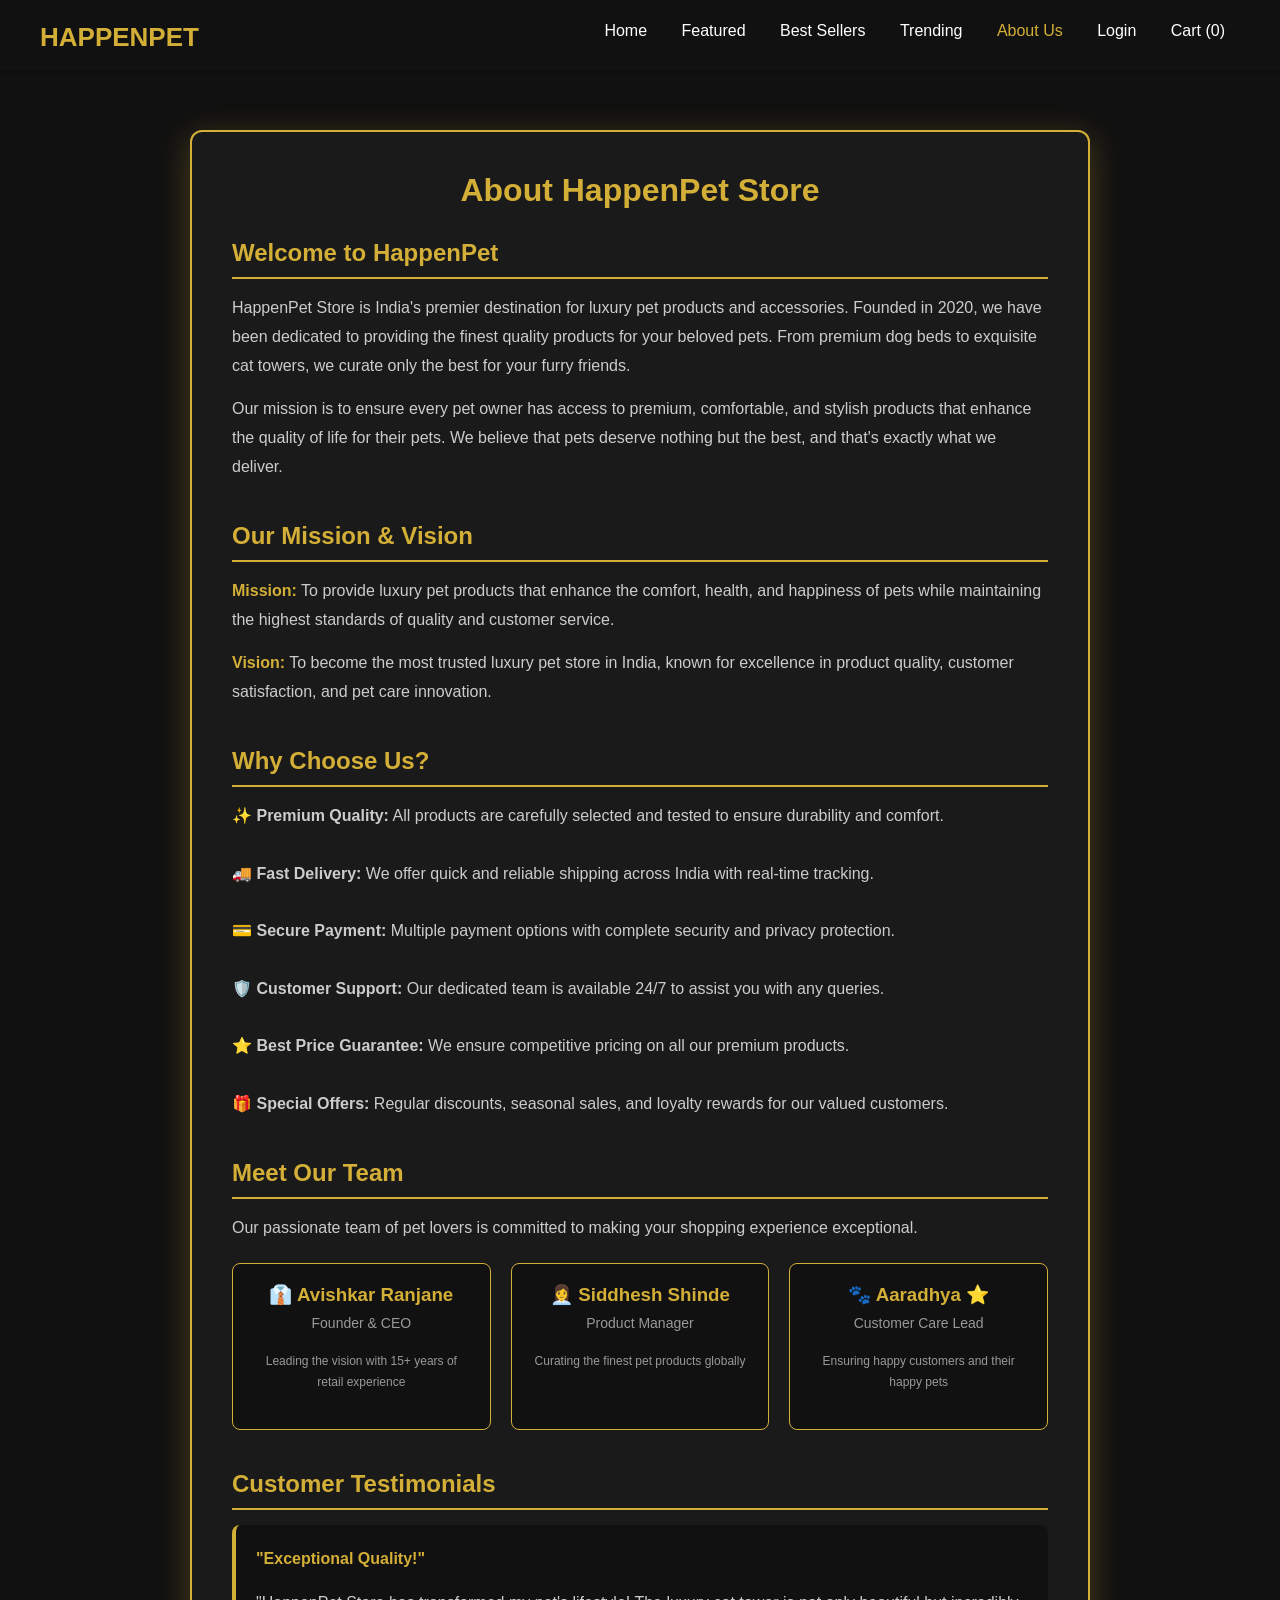
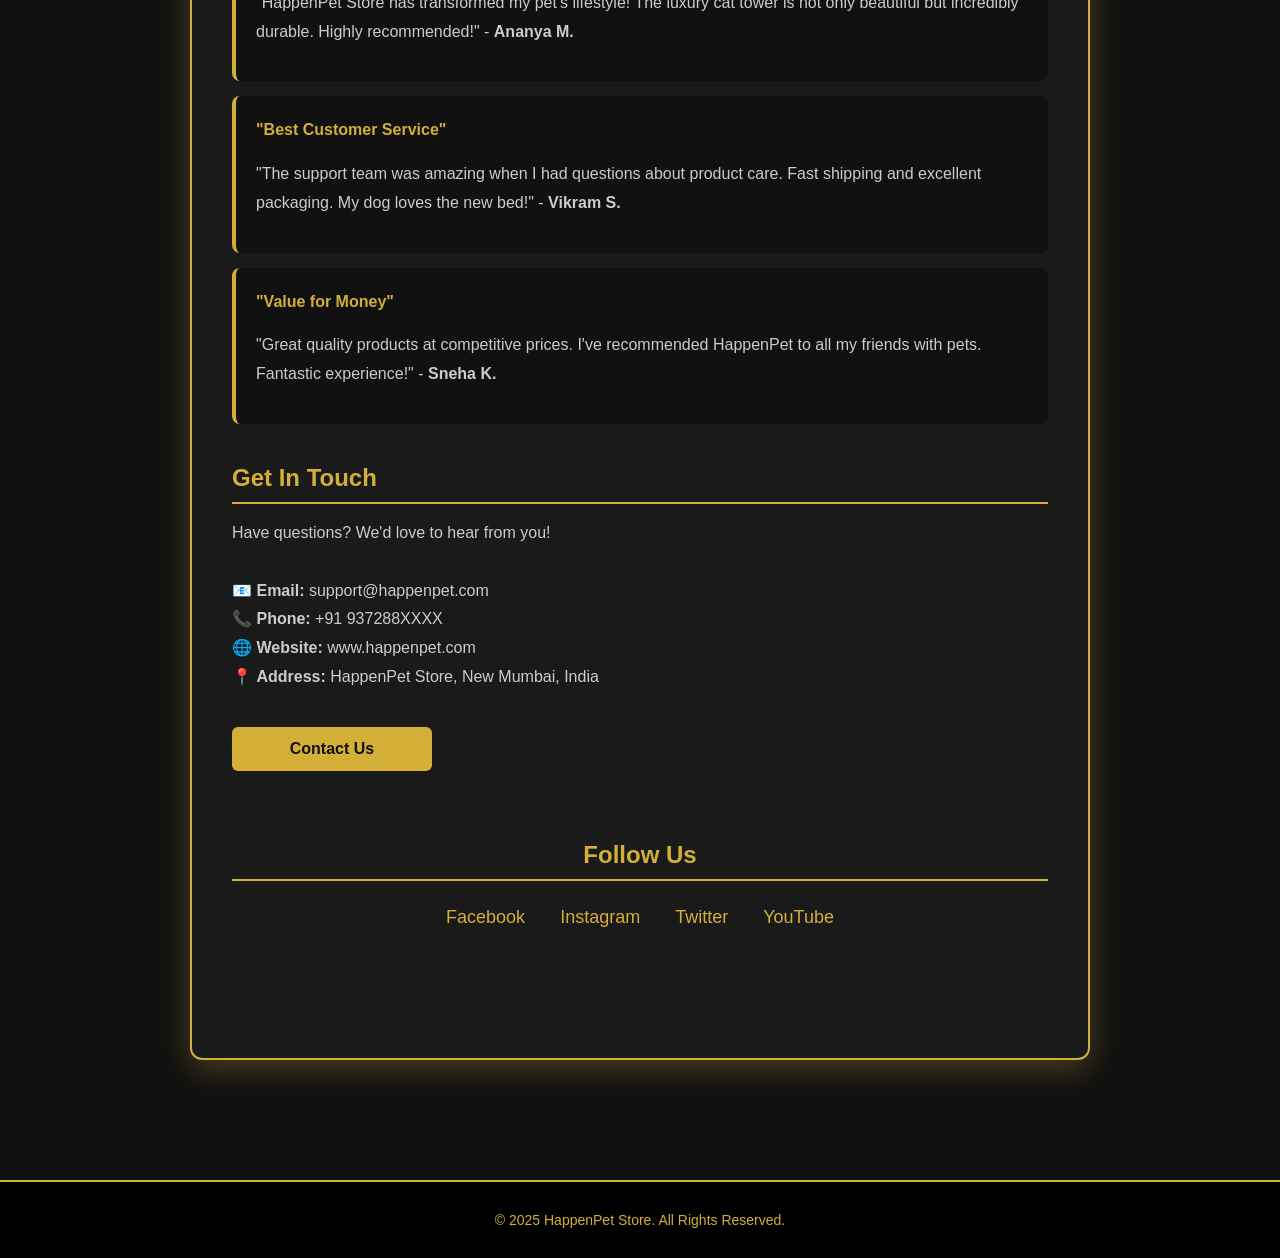
==== aboutus.html @ 40be367d "Add files via upload" ====
<!DOCTYPE html>
<html lang="en">
<head>
    <title>About Us - HappenPet Store</title>
    <link rel="stylesheet" href="style2.css">
</head>
<body>

<!-- ==============================
        NAVIGATION BAR
================================= -->
<header class="navbar">
    <div class="logo">HAPPENPET</div>
    <nav>
        <a href="index.html">Home</a>
        <a href="index.html#featured">Featured</a>
        <a href="index.html#best">Best Sellers</a>
        <a href="index.html#trending">Trending</a>
        <a href="aboutus.html" style="color:#d4af37;">About Us</a>
        <a href="login.html">Login</a>
        <a href="cart.html" id="cart-btn">Cart (0)</a>
    </nav>
</header>

<!-- ==============================
        ABOUT PAGE CONTENT
================================= -->
<div class="about-page">
    <div class="about-container">
        <h1>About HappenPet Store</h1>

        <!-- About Section -->
        <div class="about-section">
            <h2>Welcome to HappenPet</h2>
            <p>
                HappenPet Store is India's premier destination for luxury pet products and accessories. Founded in 2020, 
                we have been dedicated to providing the finest quality products for your beloved pets. From premium dog beds 
                to exquisite cat towers, we curate only the best for your furry friends.
            </p>
            <p>
                Our mission is to ensure every pet owner has access to premium, comfortable, and stylish products that enhance 
                the quality of life for their pets. We believe that pets deserve nothing but the best, and that's exactly what we deliver.
            </p>
        </div>

        <!-- Mission & Vision -->
        <div class="about-section">
            <h2>Our Mission & Vision</h2>
            <p>
                <strong style="color:#d4af37;">Mission:</strong> To provide luxury pet products that enhance the comfort, 
                health, and happiness of pets while maintaining the highest standards of quality and customer service.
            </p>
            <p style="margin-top:15px;">
                <strong style="color:#d4af37;">Vision:</strong> To become the most trusted luxury pet store in India, 
                known for excellence in product quality, customer satisfaction, and pet care innovation.
            </p>
        </div>

        <!-- Why Choose Us -->
        <div class="about-section">
            <h2>Why Choose Us?</h2>
            <p>
                ✨ <strong>Premium Quality:</strong> All products are carefully selected and tested to ensure durability and comfort.<br><br>
                🚚 <strong>Fast Delivery:</strong> We offer quick and reliable shipping across India with real-time tracking.<br><br>
                💳 <strong>Secure Payment:</strong> Multiple payment options with complete security and privacy protection.<br><br>
                🛡️ <strong>Customer Support:</strong> Our dedicated team is available 24/7 to assist you with any queries.<br><br>
                ⭐ <strong>Best Price Guarantee:</strong> We ensure competitive pricing on all our premium products.<br><br>
                🎁 <strong>Special Offers:</strong> Regular discounts, seasonal sales, and loyalty rewards for our valued customers.
            </p>
        </div>

        <!-- Team Section -->
        <div class="about-section">
            <h2>Meet Our Team</h2>
            <p>Our passionate team of pet lovers is committed to making your shopping experience exceptional.</p>
            
            <div class="team-grid">
                <div class="team-member">
                    <h3>👔 Avishkar Ranjane</h3>
                    <p>Founder & CEO</p>
                    <p style="font-size:12px; margin-top:10px;">Leading the vision with 15+ years of retail experience</p>
                </div>
                <div class="team-member">
                    <h3>👩‍💼 Siddhesh Shinde</h3>
                    <p>Product Manager</p>
                    <p style="font-size:12px; margin-top:10px;">Curating the finest pet products globally</p>
                </div>
                <div class="team-member">
                    <h3>🐾 Aaradhya ⭐</h3>
                    <p>Customer Care Lead</p>
                    <p style="font-size:12px; margin-top:10px;">Ensuring happy customers and their happy pets</p>
                </div>
            </div>
        </div>

        <!-- Testimonials -->
        <div class="about-section">
            <h2>Customer Testimonials</h2>
            <div style="background:#111; padding:20px; border-radius:8px; border-left:4px solid #d4af37; margin-top:15px;">
                <p><strong style="color:#d4af37;">"Exceptional Quality!"</strong></p>
                <p style="color:#ccc; margin-top:10px;">
                    "HappenPet Store has transformed my pet's lifestyle! The luxury cat tower is not only beautiful but incredibly durable. 
                    Highly recommended!" - <strong>Ananya M.</strong>
                </p>
            </div>
            <div style="background:#111; padding:20px; border-radius:8px; border-left:4px solid #d4af37; margin-top:15px;">
                <p><strong style="color:#d4af37;">"Best Customer Service"</strong></p>
                <p style="color:#ccc; margin-top:10px;">
                    "The support team was amazing when I had questions about product care. Fast shipping and excellent packaging. 
                    My dog loves the new bed!" - <strong>Vikram S.</strong>
                </p>
            </div>
            <div style="background:#111; padding:20px; border-radius:8px; border-left:4px solid #d4af37; margin-top:15px;">
                <p><strong style="color:#d4af37;">"Value for Money"</strong></p>
                <p style="color:#ccc; margin-top:10px;">
                    "Great quality products at competitive prices. I've recommended HappenPet to all my friends with pets. 
                    Fantastic experience!" - <strong>Sneha K.</strong>
                </p>
            </div>
        </div>

        <!-- Contact Info -->
        <div class="about-section">
            <h2>Get In Touch</h2>
            <p>
                Have questions? We'd love to hear from you!<br><br>
                📧 <strong>Email:</strong> support@happenpet.com<br>
                📞 <strong>Phone:</strong> +91 937288XXXX<br>
                🌐 <strong>Website:</strong> www.happenpet.com<br>
                📍 <strong>Address:</strong> HappenPet Store, New Mumbai, India
            </p>
            
            <button class="btn-primary" style="margin-top:20px; width:200px;" onclick="window.location.href='login.html#signup'">
                Contact Us
            </button>
        </div>

        <!-- Social Media -->
        <div class="about-section" style="text-align:center; padding:30px 0;">
            <h2>Follow Us</h2>
            <p style="font-size:18px; margin-top:20px;">
                <a href="#" style="color:#d4af37; text-decoration:none; margin:0 15px;">Facebook</a>
                <a href="#" style="color:#d4af37; text-decoration:none; margin:0 15px;">Instagram</a>
                <a href="#" style="color:#d4af37; text-decoration:none; margin:0 15px;">Twitter</a>
                <a href="#" style="color:#d4af37; text-decoration:none; margin:0 15px;">YouTube</a>
            </p>
        </div>
    </div>
</div>

<!-- ==============================
        FOOTER
================================= -->
<footer>
    <p>© 2025 HappenPet Store. All Rights Reserved.</p>
</footer>

<script>
let cartCount = 0;

// Load cart count on page load
window.onload = () => {
    let savedCount = localStorage.getItem("cartCount");
    if (savedCount) {
        cartCount = parseInt(savedCount);
        document.getElementById("cart-btn").innerText = `Cart (${cartCount})`;
    }
};
</script>

</body>
</html>
---- style2.css ----
/* ==============================
    GLOBAL STYLES
================================= */
* {
    margin: 0; 
    padding: 0; 
    box-sizing: border-box; 
    font-family: Arial, sans-serif;
}

html {
    scroll-behavior: smooth;
}

body {
    background: #111; 
    color: #fff;
}

/* ==============================
    NAVBAR
================================= */
.navbar {
    height: 70px;
    position: fixed; 
    top: 0; 
    width: 100%; 
    background: #111; 
    display: flex; 
    justify-content: space-between; 
    padding: 22px 40px; 
    z-index: 500; 
    box-shadow: 0 1px 5px rgba(0, 0, 0, 0.5);
}

.logo {
    font-size: 26px; 
    font-weight: bold; 
    color: #d4af37;
}

nav a {
    align-items: center;
    margin: 0 15px; 
    text-decoration: none; 
    color: #fff; 
    font-weight: 500;
    height: 50px;
    transition: 0.3s;
}

nav a:hover {
    color: #d4af37; 
}

/* ==============================
    ABOUT PAGE
================================= */
.about-page {
    min-height: 100vh;
    padding-top: 70px;
    padding-bottom: 60px;
}

.about-container {
    max-width: 900px;
    margin: 60px auto;
    background: #1a1a1a;
    padding: 40px;
    border-radius: 12px;
    border: 2px solid #d4af37;
    box-shadow: 0 8px 32px rgba(212, 175, 55, 0.3);
}

.about-container h1 {
    color: #d4af37;
    text-align: center;
    margin-bottom: 30px;
    font-size: 32px;
}

.about-section {
    margin-bottom: 40px;
}

.about-section h2 {
    color: #d4af37;
    font-size: 24px;
    margin-bottom: 15px;
    border-bottom: 2px solid #d4af37;
    padding-bottom: 10px;
}

.about-section p {
    color: #ccc;
    line-height: 1.8;
    margin-bottom: 15px;
}

.team-grid {
    display: grid;
    grid-template-columns: repeat(3, 1fr);
    gap: 20px;
    margin-top: 20px;
}

.team-member {
    background: #111;
    padding: 20px;
    border-radius: 8px;
    text-align: center;
    border: 1px solid #d4af37;
    transition: 0.3s;
}

.team-member:hover {
    box-shadow: 0 4px 14px rgba(212, 175, 55, 0.4);
    transform: translateY(-3px);
}

.team-member h3 {
    color: #d4af37;
    margin-bottom: 5px;
}

.team-member p {
    color: #999;
    font-size: 14px;
}

.btn-primary {
    width: 100%;
    padding: 13px;
    background: #d4af37;
    color: #111;
    border: none;
    border-radius: 6px;
    font-weight: bold;
    font-size: 16px;
    cursor: pointer;
    transition: 0.3s;
    margin-top: 20px;
}

.btn-primary:hover {
    background: #f0c45f;
    box-shadow: 0 6px 18px rgba(212, 175, 55, 0.5);
    transform: translateY(-2px);
}

/* ==============================
    FOOTER
================================= */
footer {
    padding: 30px 20px; 
    background: #000; 
    color: #d4af37; 
    text-align: center;
    border-top: 2px solid #d4af37;
}

footer p {
    font-size: 14px;
}

/* ==============================
    RESPONSIVE
================================= */
@media(max-width: 900px) {
    .team-grid {
        grid-template-columns: repeat(2, 1fr);
    }
}

@media(max-width: 600px) {
    .about-container {
        max-width: 90%; 
        margin: 40px auto;
    }
    
    .team-grid {
        grid-template-columns: 1fr;
    }
}
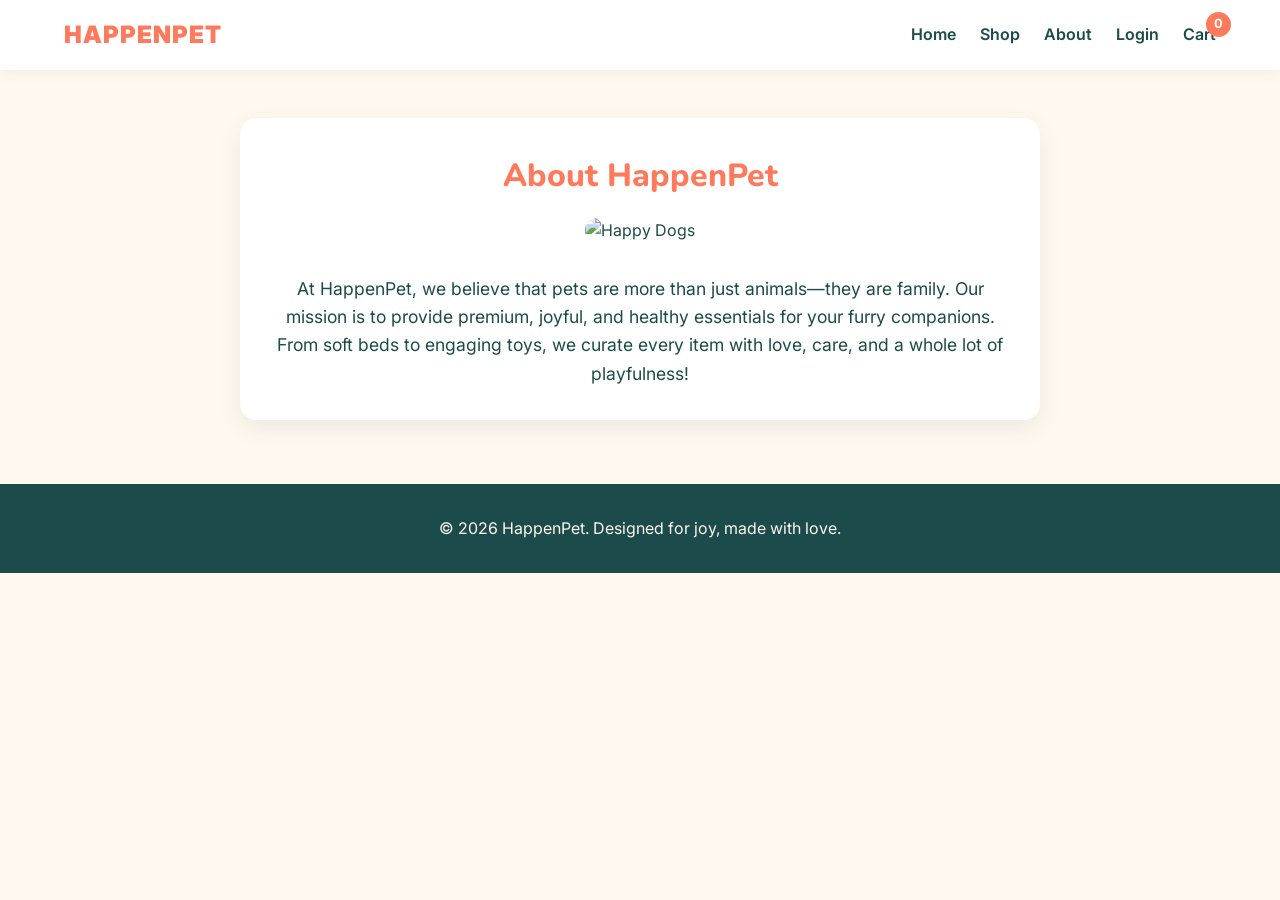
==== commit 03282150: "fix: move HTML files to root and correct relative asset paths for Vercel deployment" ====
--- a/aboutus.html
+++ b/aboutus.html
@@ -1,172 +1,41 @@
-<!DOCTYPE html>
-<html lang="en">
-<head>
-    <title>About Us - HappenPet Store</title>
-    <link rel="stylesheet" href="style2.css">
-</head>
-<body>
-
-<!-- ==============================
-        NAVIGATION BAR
-================================= -->
-<header class="navbar">
-    <div class="logo">HAPPENPET</div>
-    <nav>
-        <a href="index.html">Home</a>
-        <a href="index.html#featured">Featured</a>
-        <a href="index.html#best">Best Sellers</a>
-        <a href="index.html#trending">Trending</a>
-        <a href="aboutus.html" style="color:#d4af37;">About Us</a>
-        <a href="login.html">Login</a>
-        <a href="cart.html" id="cart-btn">Cart (0)</a>
-    </nav>
-</header>
-
-<!-- ==============================
-        ABOUT PAGE CONTENT
-================================= -->
-<div class="about-page">
-    <div class="about-container">
-        <h1>About HappenPet Store</h1>
-
-        <!-- About Section -->
-        <div class="about-section">
-            <h2>Welcome to HappenPet</h2>
-            <p>
-                HappenPet Store is India's premier destination for luxury pet products and accessories. Founded in 2020, 
-                we have been dedicated to providing the finest quality products for your beloved pets. From premium dog beds 
-                to exquisite cat towers, we curate only the best for your furry friends.
-            </p>
-            <p>
-                Our mission is to ensure every pet owner has access to premium, comfortable, and stylish products that enhance 
-                the quality of life for their pets. We believe that pets deserve nothing but the best, and that's exactly what we deliver.
-            </p>
-        </div>
-
-        <!-- Mission & Vision -->
-        <div class="about-section">
-            <h2>Our Mission & Vision</h2>
-            <p>
-                <strong style="color:#d4af37;">Mission:</strong> To provide luxury pet products that enhance the comfort, 
-                health, and happiness of pets while maintaining the highest standards of quality and customer service.
-            </p>
-            <p style="margin-top:15px;">
-                <strong style="color:#d4af37;">Vision:</strong> To become the most trusted luxury pet store in India, 
-                known for excellence in product quality, customer satisfaction, and pet care innovation.
-            </p>
-        </div>
-
-        <!-- Why Choose Us -->
-        <div class="about-section">
-            <h2>Why Choose Us?</h2>
-            <p>
-                ✨ <strong>Premium Quality:</strong> All products are carefully selected and tested to ensure durability and comfort.<br><br>
-                🚚 <strong>Fast Delivery:</strong> We offer quick and reliable shipping across India with real-time tracking.<br><br>
-                💳 <strong>Secure Payment:</strong> Multiple payment options with complete security and privacy protection.<br><br>
-                🛡️ <strong>Customer Support:</strong> Our dedicated team is available 24/7 to assist you with any queries.<br><br>
-                ⭐ <strong>Best Price Guarantee:</strong> We ensure competitive pricing on all our premium products.<br><br>
-                🎁 <strong>Special Offers:</strong> Regular discounts, seasonal sales, and loyalty rewards for our valued customers.
-            </p>
-        </div>
-
-        <!-- Team Section -->
-        <div class="about-section">
-            <h2>Meet Our Team</h2>
-            <p>Our passionate team of pet lovers is committed to making your shopping experience exceptional.</p>
-            
-            <div class="team-grid">
-                <div class="team-member">
-                    <h3>👔 Avishkar Ranjane</h3>
-                    <p>Founder & CEO</p>
-                    <p style="font-size:12px; margin-top:10px;">Leading the vision with 15+ years of retail experience</p>
-                </div>
-                <div class="team-member">
-                    <h3>👩‍💼 Siddhesh Shinde</h3>
-                    <p>Product Manager</p>
-                    <p style="font-size:12px; margin-top:10px;">Curating the finest pet products globally</p>
-                </div>
-                <div class="team-member">
-                    <h3>🐾 Aaradhya ⭐</h3>
-                    <p>Customer Care Lead</p>
-                    <p style="font-size:12px; margin-top:10px;">Ensuring happy customers and their happy pets</p>
-                </div>
-            </div>
-        </div>
-
-        <!-- Testimonials -->
-        <div class="about-section">
-            <h2>Customer Testimonials</h2>
-            <div style="background:#111; padding:20px; border-radius:8px; border-left:4px solid #d4af37; margin-top:15px;">
-                <p><strong style="color:#d4af37;">"Exceptional Quality!"</strong></p>
-                <p style="color:#ccc; margin-top:10px;">
-                    "HappenPet Store has transformed my pet's lifestyle! The luxury cat tower is not only beautiful but incredibly durable. 
-                    Highly recommended!" - <strong>Ananya M.</strong>
-                </p>
-            </div>
-            <div style="background:#111; padding:20px; border-radius:8px; border-left:4px solid #d4af37; margin-top:15px;">
-                <p><strong style="color:#d4af37;">"Best Customer Service"</strong></p>
-                <p style="color:#ccc; margin-top:10px;">
-                    "The support team was amazing when I had questions about product care. Fast shipping and excellent packaging. 
-                    My dog loves the new bed!" - <strong>Vikram S.</strong>
-                </p>
-            </div>
-            <div style="background:#111; padding:20px; border-radius:8px; border-left:4px solid #d4af37; margin-top:15px;">
-                <p><strong style="color:#d4af37;">"Value for Money"</strong></p>
-                <p style="color:#ccc; margin-top:10px;">
-                    "Great quality products at competitive prices. I've recommended HappenPet to all my friends with pets. 
-                    Fantastic experience!" - <strong>Sneha K.</strong>
-                </p>
-            </div>
-        </div>
-
-        <!-- Contact Info -->
-        <div class="about-section">
-            <h2>Get In Touch</h2>
-            <p>
-                Have questions? We'd love to hear from you!<br><br>
-                📧 <strong>Email:</strong> support@happenpet.com<br>
-                📞 <strong>Phone:</strong> +91 937288XXXX<br>
-                🌐 <strong>Website:</strong> www.happenpet.com<br>
-                📍 <strong>Address:</strong> HappenPet Store, New Mumbai, India
-            </p>
-            
-            <button class="btn-primary" style="margin-top:20px; width:200px;" onclick="window.location.href='login.html#signup'">
-                Contact Us
-            </button>
-        </div>
-
-        <!-- Social Media -->
-        <div class="about-section" style="text-align:center; padding:30px 0;">
-            <h2>Follow Us</h2>
-            <p style="font-size:18px; margin-top:20px;">
-                <a href="#" style="color:#d4af37; text-decoration:none; margin:0 15px;">Facebook</a>
-                <a href="#" style="color:#d4af37; text-decoration:none; margin:0 15px;">Instagram</a>
-                <a href="#" style="color:#d4af37; text-decoration:none; margin:0 15px;">Twitter</a>
-                <a href="#" style="color:#d4af37; text-decoration:none; margin:0 15px;">YouTube</a>
-            </p>
-        </div>
-    </div>
-</div>
-
-<!-- ==============================
-        FOOTER
-================================= -->
-<footer>
-    <p>© 2025 HappenPet Store. All Rights Reserved.</p>
-</footer>
-
-<script>
-let cartCount = 0;
-
-// Load cart count on page load
-window.onload = () => {
-    let savedCount = localStorage.getItem("cartCount");
-    if (savedCount) {
-        cartCount = parseInt(savedCount);
-        document.getElementById("cart-btn").innerText = `Cart (${cartCount})`;
-    }
-};
-</script>
-
-</body>
-</html>
+<!DOCTYPE html>
+<html lang="en">
+<head>
+    <meta charset="UTF-8">
+    <meta name="viewport" content="width=device-width, initial-scale=1.0">
+    <title>About Us | HappenPet</title>
+    <link rel="stylesheet" href="assets/css/style.css">
+    <link href="https://fonts.googleapis.com/css2?family=Inter:wght@400;600&family=Nunito:wght@700;800;900&display=swap" rel="stylesheet">
+</head>
+<body>
+
+<header class="navbar">
+    <a href="index.html" class="logo" style="text-decoration:none;">HappenPet</a>
+    <nav class="nav-links">
+        <a href="index.html">Home</a>
+        <a href="index.html#shop">Shop</a>
+        <a href="aboutus.html">About</a>
+        <a href="login.html">Login</a>
+        <a href="cart.html" class="cart-btn-wrapper">
+            Cart <span id="cart-badge" class="cart-count-badge">0</span>
+        </a>
+    </nav>
+</header>
+
+<main class="cart-container" style="text-align: center;">
+    <h1 style="color: var(--primary); margin-bottom: 1rem;">About HappenPet</h1>
+    <img src="https://images.unsplash.com/photo-1450778869180-41d0601e046e?ixlib=rb-1.2.1&auto=format&fit=crop&w=800&q=80" alt="Happy Dogs" style="width: 100%; border-radius: var(--radius-soft); margin-bottom: 2rem;">
+    <p style="font-size: 1.1rem; color: var(--text-dark);">
+        At HappenPet, we believe that pets are more than just animals—they are family. 
+        Our mission is to provide premium, joyful, and healthy essentials for your furry companions. 
+        From soft beds to engaging toys, we curate every item with love, care, and a whole lot of playfulness!
+    </p>
+</main>
+
+<footer>
+    <p>&copy; 2026 HappenPet. Designed for joy, made with love.</p>
+</footer>
+
+<script src="src/components/cart.js"></script>
+</body>
+</html>
--- a/assets/css/style.css
+++ b/assets/css/style.css
@@ -0,0 +1,276 @@
+:root {
+    --primary: #FF7A5C;
+    --secondary: #F2B134;
+    --background: #FFF8EF;
+    --text-dark: #1B4B4A;
+    --white: #FFFFFF;
+    --radius-soft: 16px;
+    --radius-pill: 999px;
+    --font-heading: 'Nunito', 'Segoe UI', sans-serif;
+    --font-body: 'Inter', 'Segoe UI', sans-serif;
+    --shadow: 0 8px 24px rgba(27, 75, 74, 0.08);
+}
+
+* {
+    margin: 0;
+    padding: 0;
+    box-sizing: border-box;
+}
+
+body {
+    background-color: var(--background);
+    color: var(--text-dark);
+    font-family: var(--font-body);
+    line-height: 1.6;
+}
+
+h1, h2, h3, h4, h5, h6 {
+    font-family: var(--font-heading);
+    font-weight: 800;
+}
+
+/* NAVBAR */
+.navbar {
+    display: flex;
+    justify-content: space-between;
+    align-items: center;
+    padding: 1rem 5%;
+    background: var(--white);
+    box-shadow: 0 4px 12px rgba(27, 75, 74, 0.05);
+    position: sticky;
+    top: 0;
+    z-index: 1000;
+}
+
+.logo {
+    font-size: 1.5rem;
+    font-weight: 900;
+    color: var(--primary);
+    text-transform: uppercase;
+    letter-spacing: 1px;
+}
+
+.nav-links {
+    display: flex;
+    gap: 1.5rem;
+}
+
+.nav-links a {
+    text-decoration: none;
+    color: var(--text-dark);
+    font-weight: 600;
+    transition: color 0.3s ease;
+}
+
+.nav-links a:hover {
+    color: var(--primary);
+}
+
+.cart-btn-wrapper {
+    position: relative;
+}
+
+.cart-count-badge {
+    background: var(--primary);
+    color: var(--white);
+    border-radius: var(--radius-pill);
+    padding: 2px 8px;
+    font-size: 0.8rem;
+    position: absolute;
+    top: -10px;
+    right: -15px;
+    font-weight: bold;
+}
+
+/* BUTTONS */
+.btn {
+    display: inline-block;
+    padding: 0.8rem 1.5rem;
+    border-radius: var(--radius-pill);
+    font-weight: 700;
+    text-decoration: none;
+    border: none;
+    cursor: pointer;
+    transition: transform 0.2s ease, box-shadow 0.2s ease;
+}
+
+.btn-primary {
+    background: var(--primary);
+    color: var(--white);
+}
+
+.btn-primary:hover {
+    transform: translateY(-2px);
+    box-shadow: 0 6px 16px rgba(255, 122, 92, 0.3);
+}
+
+.btn-secondary {
+    background: var(--secondary);
+    color: var(--text-dark);
+}
+
+.btn-secondary:hover {
+    transform: translateY(-2px);
+    box-shadow: 0 6px 16px rgba(242, 177, 52, 0.3);
+}
+
+/* HERO SECTION */
+.hero {
+    text-align: center;
+    padding: 6rem 1rem;
+    background: linear-gradient(135deg, var(--white) 0%, var(--background) 100%);
+}
+
+.hero h1 {
+    font-size: 3rem;
+    margin-bottom: 1rem;
+    color: var(--text-dark);
+}
+
+.hero p {
+    font-size: 1.2rem;
+    margin-bottom: 2rem;
+    max-width: 600px;
+    margin-inline: auto;
+    color: #4a6a69;
+}
+
+/* PRODUCTS */
+.section-title {
+    text-align: center;
+    font-size: 2.2rem;
+    margin: 4rem 0 2rem;
+}
+
+.product-grid {
+    display: grid;
+    grid-template-columns: repeat(auto-fit, minmax(250px, 1fr));
+    gap: 2rem;
+    padding: 0 5%;
+    margin-bottom: 4rem;
+}
+
+.product-card {
+    background: var(--white);
+    border-radius: var(--radius-soft);
+    padding: 1rem;
+    text-align: center;
+    box-shadow: var(--shadow);
+    transition: transform 0.3s ease;
+}
+
+.product-card:hover {
+    transform: translateY(-5px);
+}
+
+.product-card img {
+    width: 100%;
+    height: 200px;
+    object-fit: cover;
+    border-radius: 12px;
+    margin-bottom: 1rem;
+}
+
+.product-card h3 {
+    font-size: 1.2rem;
+    margin-bottom: 0.5rem;
+}
+
+.product-card .price {
+    font-size: 1.1rem;
+    color: var(--primary);
+    font-weight: 700;
+    margin-bottom: 1rem;
+}
+
+/* MICRO-ANIMATIONS */
+@keyframes bounceCart {
+    0% { transform: scale(1); }
+    50% { transform: scale(1.2); }
+    100% { transform: scale(1); }
+}
+
+.bounce {
+    animation: bounceCart 0.4s ease;
+}
+
+/* CART DRAWER / PAGE */
+.cart-container {
+    max-width: 800px;
+    margin: 3rem auto;
+    background: var(--white);
+    padding: 2rem;
+    border-radius: var(--radius-soft);
+    box-shadow: var(--shadow);
+}
+
+.cart-item {
+    display: flex;
+    justify-content: space-between;
+    align-items: center;
+    padding: 1rem 0;
+    border-bottom: 1px solid #eee;
+}
+
+.cart-item img {
+    width: 80px;
+    height: 80px;
+    object-fit: cover;
+    border-radius: 8px;
+}
+
+.cart-item-details {
+    flex: 1;
+    margin-left: 1rem;
+}
+
+.remove-btn {
+    background: #ff4d4d;
+    color: white;
+    border: none;
+    padding: 0.5rem 1rem;
+    border-radius: var(--radius-pill);
+    cursor: pointer;
+}
+
+.cart-summary {
+    margin-top: 2rem;
+    text-align: right;
+}
+
+/* FORMS */
+.auth-container {
+    max-width: 400px;
+    margin: 4rem auto;
+    background: var(--white);
+    padding: 2rem;
+    border-radius: var(--radius-soft);
+    box-shadow: var(--shadow);
+}
+
+.form-group {
+    margin-bottom: 1.2rem;
+}
+
+.form-group label {
+    display: block;
+    font-weight: 600;
+    margin-bottom: 0.5rem;
+}
+
+.form-group input {
+    width: 100%;
+    padding: 0.8rem;
+    border: 1px solid #ddd;
+    border-radius: 8px;
+    font-family: inherit;
+}
+
+/* FOOTER */
+footer {
+    background: var(--text-dark);
+    color: var(--background);
+    text-align: center;
+    padding: 2rem;
+    margin-top: 4rem;
+}
